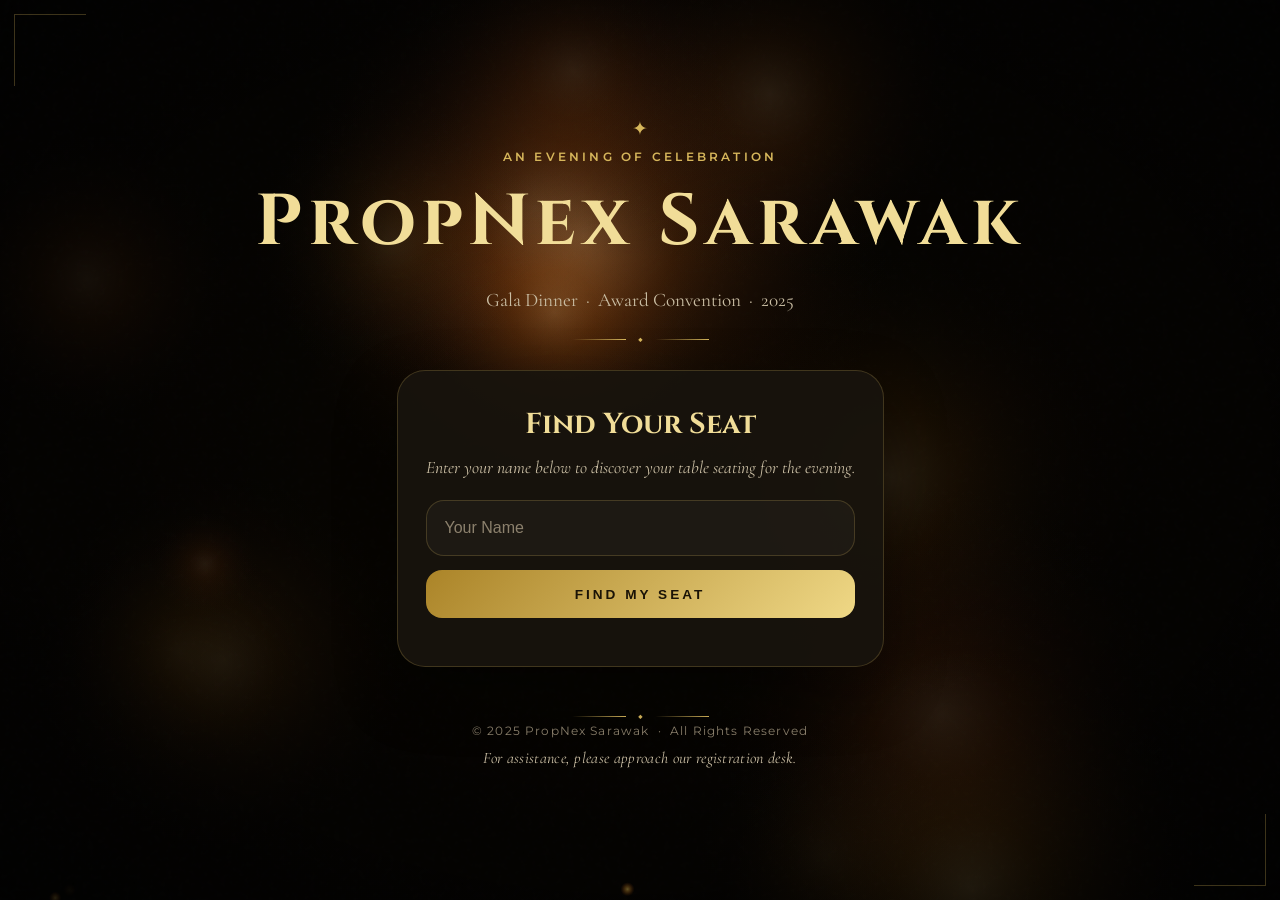
==== index.html @ 99d92436 "Initial seat finder site" ====
<!DOCTYPE html>
<html lang="en">
<head>
    <meta charset="UTF-8">
    <meta name="viewport" content="width=device-width, initial-scale=1.0">
    <title>Propnex Sarawak Gala Dinner</title>
    <link rel="preconnect" href="https://fonts.googleapis.com">
    <link rel="preconnect" href="https://fonts.gstatic.com" crossorigin>
    <link href="https://fonts.googleapis.com/css2?family=Cormorant+Garamond:wght@400;500;600;700&family=Cinzel:wght@500;600&family=Montserrat:wght@400;500;600&display=swap" rel="stylesheet">
    <link rel="stylesheet" href="style.css">
</head>
<body data-attendance-endpoint="https://script.google.com/macros/s/AKfycbxLCxBCH-fvgxuQLzbBGWGqEdaURG-yqfFvPSVuDOhmMhTHxP7vJ7SPEL3k4t6vL6h5/exec">
    <div class="bg-layer" aria-hidden="true">
        <canvas id="candleCanvas"></canvas>
        <div class="vignette"></div>
    </div>
    <div class="deco-line top-left"></div>
    <div class="deco-line bottom-right"></div>

    <div class="app-shell">
        <section id="searchView" class="view view-search active">
            <div class="page-shell">
                <header class="hero">
                    <div class="hero-mark">&#10022;</div>
                    <p class="eyebrow">An Evening of Celebration</p>
                    <h1>PropNex Sarawak</h1>
                    <p class="hero-copy">Gala Dinner &nbsp;&middot;&nbsp; Award Convention &nbsp;&middot;&nbsp; 2025</p>
                    <div class="hero-divider"><span></span><span class="hero-dot">&#9670;</span><span></span></div>
                </header>

                <main class="search-layout">
                    <section class="control-panel">
                        <div class="panel-card panel-card-search">
                            <h2>Find Your Seat</h2>
                            <p class="panel-copy">Enter your name below to discover your table seating for the evening.</p>

                            <form id="searchForm" class="search-form" novalidate>
                                <label class="sr-only" for="searchInput">Your Name</label>
                                <div class="search-stack">
                                    <input
                                        id="searchInput"
                                        type="search"
                                        placeholder="Your Name"
                                        autocomplete="off"
                                        spellcheck="false"
                                    >
                                    <div id="suggestions" class="suggestions" role="listbox" aria-label="Suggested attendees"></div>
                                </div>
                                <div class="button-row">
                                    <button type="submit" class="primary-btn">Find My Seat</button>
                                </div>
                            </form>

                            <p id="statusText" class="status-text"></p>
                            <p id="errorText" class="error-text" role="alert"></p>
                        </div>
                    </section>
                </main>

                <footer class="page-footer">
                    <div class="hero-divider"><span></span><span class="hero-dot">&#9670;</span><span></span></div>
                    <p>&copy; 2025 PropNex Sarawak &nbsp;&middot;&nbsp; All Rights Reserved</p>
                    <p class="page-footer-note">For assistance, please approach our registration desk.</p>
                </footer>

            </div>
        </section>

        <section id="mapView" class="view view-map" hidden>
            <div class="page-shell">
                <header class="hero hero-map">
                    <p class="eyebrow">Seat Map</p>
                    <h1>Walk To Your Table</h1>
                    <p class="hero-copy">Follow the red carpet path from the entrance to your assigned seat area.</p>
                </header>

                <main class="main-layout">
                    <section class="control-panel">
                        <div class="panel-card">
                            <h2>Guest Details</h2>
                            <p class="panel-copy">Your selected name is shown below. Use reset to return to the search screen.</p>

                            <div id="selectedCard" class="selected-card" hidden>
                                <p class="selected-label">Selected Guest</p>
                                <p id="selectedName" class="selected-name"></p>
                                <p id="selectedTable" class="selected-table"></p>
                            </div>

                            <div class="button-row button-row-single">
                                <button type="button" id="backButton" class="secondary-btn">Reset</button>
                            </div>

                            <p id="mapStatusText" class="status-text"></p>
                        </div>
                    </section>

                    <section class="hall-panel">
                        <div id="hallMap" class="hall-map">
                            <div class="stage">Stage</div>

                            <div class="vip-row">
                                <button class="table table-vip" data-table="VIP" type="button"><span class="table-label">VIP</span></button>
                            </div>

                            <div class="aisle"></div>

                            <div class="table-grid">
                                <div class="table-slot outer-left"><button class="table table-standard" data-table="4" type="button"><span class="table-label">Table 4</span></button></div>
                                <div class="table-slot inner-left"><button class="table table-standard" data-table="3" type="button"><span class="table-label">Table 3</span></button></div>
                                <div class="table-slot carpet-slot" aria-hidden="true"></div>
                                <div class="table-slot inner-right"><button class="table table-standard" data-table="2" type="button"><span class="table-label">Table 2</span></button></div>
                                <div class="table-slot outer-right"><button class="table table-standard" data-table="1" type="button"><span class="table-label">Table 1</span></button></div>

                                <div class="table-slot outer-left"><button class="table table-standard" data-table="8" type="button"><span class="table-label">Table 8</span></button></div>
                                <div class="table-slot inner-left"><button class="table table-standard" data-table="7" type="button"><span class="table-label">Table 7</span></button></div>
                                <div class="table-slot carpet-slot" aria-hidden="true"></div>
                                <div class="table-slot inner-right"><button class="table table-standard" data-table="6" type="button"><span class="table-label">Table 6</span></button></div>
                                <div class="table-slot outer-right"><button class="table table-standard" data-table="5" type="button"><span class="table-label">Table 5</span></button></div>

                                <div class="table-slot outer-left"><button class="table table-standard" data-table="12" type="button"><span class="table-label">Table 12</span></button></div>
                                <div class="table-slot inner-left"><button class="table table-standard" data-table="11" type="button"><span class="table-label">Table 11</span></button></div>
                                <div class="table-slot carpet-slot" aria-hidden="true"></div>
                                <div class="table-slot inner-right"><button class="table table-standard" data-table="10" type="button"><span class="table-label">Table 10</span></button></div>
                                <div class="table-slot outer-right"><button class="table table-standard" data-table="9" type="button"><span class="table-label">Table 9</span></button></div>

                                <div class="table-slot outer-left"><button class="table table-standard" data-table="16" type="button"><span class="table-label">Table 16</span></button></div>
                                <div class="table-slot inner-left"><button class="table table-standard" data-table="15" type="button"><span class="table-label">Table 15</span></button></div>
                                <div class="table-slot carpet-slot" aria-hidden="true"></div>
                                <div class="table-slot inner-right"><button class="table table-standard" data-table="14" type="button"><span class="table-label">Table 14</span></button></div>
                                <div class="table-slot outer-right"><button class="table table-standard" data-table="13" type="button"><span class="table-label">Table 13</span></button></div>
                            </div>

                            <div id="entranceMarker" class="entrance-marker">
                                <span class="entrance-pill">Entrance</span>
                            </div>

                            <div id="walker" class="walker" aria-hidden="true">
                                <span class="walker-icon">&bull;</span>
                            </div>

                            <div id="tableToast" class="table-toast" hidden></div>
                        </div>
                    </section>
                </main>

            </div>
        </section>

        <section id="programView" class="view view-program" hidden>
            <div class="page-shell">
                <header class="hero hero-map">
                    <p class="eyebrow">Evening Schedule</p>
                    <h1>Program Flow</h1>
                    <p class="hero-copy">Thank you for confirming your attendance. Here is the evening flow for the event.</p>
                </header>

                <main>
                    <section id="programSection" class="program-section">
                        <div class="program-card">
                            <div class="program-list">
                                <article class="program-item">
                                    <p class="program-time">6PM</p>
                                    <p class="program-title">Welcome to the Big Night</p>
                                </article>
                                <article class="program-item">
                                    <p class="program-time">7PM</p>
                                    <p class="program-title">Leader's March In</p>
                                </article>
                                <article class="program-item">
                                    <p class="program-time">7:10PM</p>
                                    <p class="program-title">Agency Leader Speech</p>
                                </article>
                                <article class="program-item">
                                    <p class="program-time">7:15PM</p>
                                    <p class="program-title">Appreciation Award For Business Associate</p>
                                </article>
                                <article class="program-item">
                                    <p class="program-time">7:25PM</p>
                                    <p class="program-title">Dinner Service Begins</p>
                                </article>
                                <article class="program-item">
                                    <p class="program-time">7:30PM</p>
                                    <p class="program-title">Chinese Lyrical Dance by Catherine Siaw (一梦惊鸿)</p>
                                </article>
                                <article class="program-item">
                                    <p class="program-time">7:45PM</p>
                                    <p class="program-title">Singing Performance by Jackie Lai &amp; Lily Lai</p>
                                </article>
                                <article class="program-item">
                                    <p class="program-time">8PM</p>
                                    <p class="program-title">Appreciation to Team Leaders</p>
                                </article>
                                <article class="program-item">
                                    <p class="program-time">8:20PM</p>
                                    <p class="program-title">Singing Performance by Georgena</p>
                                </article>
                                <article class="program-item">
                                    <p class="program-time">8:25PM</p>
                                    <p class="program-title">Art Performance (他的儿子)</p>
                                </article>
                                <article class="program-item">
                                    <p class="program-time">8:30PM</p>
                                    <p class="program-title">Award Ceremony</p>
                                </article>
                                <article class="program-item">
                                    <p class="program-time">8:40PM</p>
                                    <p class="program-title">Chinese Lyrical Dance by Catherine Siaw (时候)</p>
                                </article>
                                <article class="program-item">
                                    <p class="program-time">8:45PM</p>
                                    <p class="program-title">Sichuan Face Changing Performance</p>
                                </article>
                                <article class="program-item">
                                    <p class="program-time">9PM</p>
                                    <p class="program-title">Award Ceremony</p>
                                </article>
                                <article class="program-item">
                                    <p class="program-time">9:25PM</p>
                                    <p class="program-title">Lucky Draw</p>
                                </article>
                                <article class="program-item">
                                    <p class="program-time">10PM</p>
                                    <p class="program-title">See You Next Year!</p>
                                </article>
                            </div>
                        </div>
                    </section>

                    <div class="program-actions">
                        <button type="button" id="programBackButton" class="secondary-btn">Back To Search</button>
                    </div>
                </main>
            </div>
        </section>
    </div>

    <div id="attendanceModal" class="attendance-modal" hidden>
        <div class="attendance-dialog" role="dialog" aria-modal="true" aria-labelledby="attendanceTitle">
            <p class="eyebrow">Attendance Check</p>
            <h2 id="attendanceTitle">Please Verify You Are Seated</h2>
            <p id="attendanceMessage" class="panel-copy">Please confirm once you are seated at your assigned table.</p>
            <div class="button-row attendance-actions">
                <button type="button" id="confirmAttendanceButton" class="primary-btn">Yes, Proceed to Program Flow</button>
                <button type="button" id="dismissAttendanceButton" class="secondary-btn">Not Yet</button>
            </div>
        </div>
    </div>

    <script src="script.js"></script>
</body>
</html>
---- style.css ----
:root {
    --bg: #090806;
    --panel: rgba(24, 20, 14, 0.92);
    --panel-soft: rgba(255, 255, 255, 0.04);
    --line: rgba(214, 182, 91, 0.22);
    --line-strong: rgba(214, 182, 91, 0.42);
    --gold: #d6b65b;
    --gold-soft: #f1dd98;
    --text: #f7f1e2;
    --text-soft: #c9bda3;
    --text-muted: #8c816d;
    --danger: #de9172;
    --shadow: 0 24px 60px rgba(0, 0, 0, 0.35);
    --table-size: clamp(88px, 10vw, 118px);
    --walker-size: 18px;
    --toast-x: 0px;
    --toast-y: 0px;
    --toast-shift-x: 0px;
}

*,
*::before,
*::after {
    box-sizing: border-box;
}

html,
body {
    margin: 0;
    min-height: 100%;
}

body {
    background:
        radial-gradient(circle at top center, rgba(214, 182, 91, 0.12), transparent 30%),
        radial-gradient(circle at bottom left, rgba(214, 182, 91, 0.08), transparent 28%),
        var(--bg);
    color: var(--text);
    font-family: "Montserrat", sans-serif;
    overflow-x: hidden;
    position: relative;
}

.bg-layer {
    position: fixed;
    inset: 0;
    z-index: 0;
    pointer-events: none;
}

.bg-layer::after {
    content: "";
    position: absolute;
    inset: 0;
    opacity: 0.3;
    background-image: url("data:image/svg+xml,%3Csvg viewBox='0 0 200 200' xmlns='http://www.w3.org/2000/svg'%3E%3Cfilter id='n'%3E%3CfeTurbulence type='fractalNoise' baseFrequency='0.75' numOctaves='4' stitchTiles='stitch'/%3E%3C/filter%3E%3Crect width='100%25' height='100%25' filter='url(%23n)' opacity='0.04'/%3E%3C/svg%3E");
}

.vignette {
    position: absolute;
    inset: 0;
    background: radial-gradient(ellipse at center, transparent 30%, rgba(0, 0, 0, 0.88) 100%);
}

#candleCanvas {
    position: absolute;
    inset: 0;
    width: 100%;
    height: 100%;
}

.deco-line {
    position: fixed;
    z-index: 1;
    width: 72px;
    height: 72px;
    opacity: 0.28;
    pointer-events: none;
}

.deco-line.top-left {
    top: 14px;
    left: 14px;
    border-top: 1px solid var(--gold);
    border-left: 1px solid var(--gold);
}

.deco-line.bottom-right {
    right: 14px;
    bottom: 14px;
    border-right: 1px solid var(--gold);
    border-bottom: 1px solid var(--gold);
}

.page-shell {
    max-width: 1320px;
    margin: 0 auto;
    padding: 32px 18px 42px;
    position: relative;
    z-index: 2;
}

.view {
    min-height: 100vh;
    min-height: 100dvh;
}

.view-search {
    display: none;
}

.view-search.active {
    display: flex;
    align-items: center;
}

.view-map {
    display: none;
}

.view-map.active {
    display: block;
}

.view-program {
    display: none;
}

.view-program.active {
    display: block;
}

.hero {
    text-align: center;
    margin-bottom: 26px;
}

.hero-mark {
    margin-bottom: 10px;
    color: var(--gold);
    font-size: 1.2rem;
}

.hero-map {
    margin-bottom: 18px;
}

.eyebrow {
    margin: 0 0 10px;
    color: var(--gold);
    font-size: 0.72rem;
    font-weight: 600;
    letter-spacing: 0.28em;
    text-transform: uppercase;
}

.hero h1 {
    margin: 0;
    font-family: "Cinzel", serif;
    font-size: clamp(2.2rem, 6vw, 4.5rem);
    letter-spacing: 0.08em;
    color: var(--gold-soft);
}

.hero-copy {
    max-width: 760px;
    margin: 14px auto 0;
    color: var(--text-soft);
    font-family: "Cormorant Garamond", serif;
    font-size: 1.2rem;
    line-height: 1.6;
}

.hero-divider {
    display: flex;
    align-items: center;
    justify-content: center;
    gap: 12px;
    margin-top: 18px;
}

.hero-divider span:not(.hero-dot) {
    width: 54px;
    height: 1px;
    background: linear-gradient(to right, transparent, var(--gold));
}

.hero-dot {
    color: var(--gold);
    font-size: 0.52rem;
}

.main-layout {
    display: grid;
    gap: 20px;
}

.search-layout {
    display: flex;
    justify-content: center;
}

.panel-card,
.hall-map,
.hall-placeholder {
    background: var(--panel);
    border: 1px solid var(--line);
    border-radius: 28px;
    box-shadow: var(--shadow);
}

.panel-card {
    padding: 24px 20px;
}

.panel-card-search {
    width: min(100%, 560px);
    margin: 0 auto;
    text-align: center;
    padding: 34px 28px;
}

.panel-card h2 {
    margin: 0 0 10px;
    font-family: "Cinzel", serif;
    font-size: 1.8rem;
    color: var(--gold-soft);
}

.panel-copy {
    margin: 0 0 18px;
    color: var(--text-soft);
    font-family: "Cormorant Garamond", serif;
    font-size: 1.1rem;
    font-style: italic;
    line-height: 1.6;
}

.search-form {
    display: grid;
    gap: 14px;
}

.search-stack {
    position: relative;
}

#searchInput {
    width: 100%;
    min-height: 56px;
    padding: 16px 18px;
    border: 1px solid var(--line);
    border-radius: 18px;
    outline: none;
    background: rgba(255, 255, 255, 0.03);
    color: var(--text);
    font-size: 1rem;
}

#searchInput:focus {
    border-color: var(--line-strong);
    box-shadow: 0 0 0 4px rgba(214, 182, 91, 0.09);
}

#searchInput::placeholder {
    color: var(--text-muted);
}

.suggestions {
    position: absolute;
    top: calc(100% + 8px);
    left: 0;
    right: 0;
    display: none;
    max-height: 260px;
    overflow-y: auto;
    padding: 8px;
    border: 1px solid var(--line);
    border-radius: 18px;
    background: rgba(13, 11, 8, 0.98);
    z-index: 15;
}

.suggestions.visible {
    display: grid;
    gap: 6px;
}

.suggestion-btn {
    width: 100%;
    padding: 12px 14px;
    border: 1px solid transparent;
    border-radius: 14px;
    background: rgba(255, 255, 255, 0.02);
    color: var(--text);
    text-align: left;
    cursor: pointer;
    transition: background 0.2s ease, border-color 0.2s ease, transform 0.2s ease;
}

.suggestion-btn:hover {
    background: rgba(214, 182, 91, 0.1);
    border-color: rgba(214, 182, 91, 0.22);
    transform: translateY(-1px);
}

.suggestion-name {
    display: block;
    font-weight: 600;
}

.suggestion-table {
    display: block;
    margin-top: 4px;
    color: var(--text-soft);
    font-size: 0.85rem;
}

.button-row {
    display: grid;
    grid-template-columns: 1fr;
    gap: 10px;
}

.button-row-single {
    grid-template-columns: 1fr;
    margin-top: 18px;
}

.button-row-single .secondary-btn,
.button-row-single .primary-btn {
    width: 100%;
}

.primary-btn,
.secondary-btn,
.table {
    border: none;
    cursor: pointer;
}

.primary-btn,
.secondary-btn {
    min-height: 48px;
    border-radius: 16px;
    font-size: 0.85rem;
    font-weight: 700;
    letter-spacing: 0.16em;
    text-transform: uppercase;
    transition: transform 0.2s ease, box-shadow 0.2s ease;
}

.primary-btn {
    background: linear-gradient(135deg, #ab8428, #efd886);
    color: #1a1306;
}

.secondary-btn {
    background: rgba(255, 255, 255, 0.03);
    color: var(--text);
    border: 1px solid var(--line);
}

.panel-card-search .primary-btn {
    letter-spacing: 0.22em;
}

.primary-btn:hover,
.secondary-btn:hover {
    transform: translateY(-1px);
}

.status-text,
.error-text {
    margin: 14px 0 0;
    min-height: 0;
    font-size: 0.92rem;
}

.status-text {
    color: var(--text-soft);
}

.status-text:empty {
    display: none;
}

.error-text {
    color: var(--danger);
}

.selected-card {
    margin-top: 18px;
    padding: 16px 18px;
    border: 1px solid var(--line);
    border-radius: 20px;
    background: var(--panel-soft);
}

.selected-label {
    margin: 0 0 8px;
    color: var(--text-muted);
    font-size: 0.72rem;
    font-weight: 700;
    letter-spacing: 0.18em;
    text-transform: uppercase;
}

.selected-name {
    margin: 0;
    font-size: 1.18rem;
    font-weight: 700;
}

.selected-table {
    margin: 8px 0 0;
    color: var(--gold-soft);
    font-family: "Cinzel", serif;
    font-size: 1.1rem;
}

.hall-map {
    position: relative;
    overflow: hidden;
    min-height: 860px;
    padding: 24px 16px 30px;
}

.stage {
    width: min(620px, calc(100% - 40px));
    margin: 0 auto 30px;
    padding: 18px 20px;
    border-radius: 10px;
    background: linear-gradient(180deg, rgba(175, 145, 62, 0.18), rgba(214, 182, 91, 0.1));
    border: 1px solid rgba(214, 182, 91, 0.3);
    color: var(--gold-soft);
    text-align: center;
    font-family: "Cinzel", serif;
    font-size: 1.2rem;
    letter-spacing: 0.14em;
    text-transform: uppercase;
}

.vip-row {
    position: relative;
    z-index: 2;
    display: flex;
    justify-content: center;
    margin-bottom: 8px;
}

.aisle {
    position: absolute;
    top: 160px;
    bottom: 82px;
    left: 50%;
    width: clamp(36px, 4.6vw, 56px);
    transform: translateX(-50%);
    border-radius: 0;
    background: linear-gradient(180deg, #86141a, #d8272e 45%, #a4161e);
    box-shadow: inset 0 0 0 1px rgba(255, 240, 240, 0.12), 0 0 30px rgba(216, 39, 46, 0.12);
}

.table-grid {
    position: relative;
    z-index: 2;
    display: grid;
    grid-template-columns: minmax(70px, 1fr) minmax(70px, 1fr) clamp(36px, 4.6vw, 56px) minmax(70px, 1fr) minmax(70px, 1fr);
    row-gap: 26px;
    column-gap: clamp(8px, 1.3vw, 16px);
    align-items: center;
    width: 100%;
    margin: 0 auto;
    padding: 10px 2px 110px;
}

.table-slot {
    display: flex;
}

.table-slot.outer-left {
    justify-content: flex-start;
}

.table-slot.inner-left {
    justify-content: center;
}

.table-slot.inner-right {
    justify-content: center;
}

.table-slot.outer-right {
    justify-content: flex-end;
}

.carpet-slot {
    pointer-events: none;
}

.table {
    position: relative;
    width: var(--table-size);
    aspect-ratio: 1;
    border-radius: 50%;
    border: 1px solid var(--line);
    background:
        radial-gradient(circle at 35% 30%, rgba(255, 255, 255, 0.22), transparent 28%),
        linear-gradient(180deg, rgba(255, 255, 255, 0.06), rgba(255, 255, 255, 0.02)),
        rgba(41, 33, 22, 0.95);
    box-shadow: inset 0 1px 0 rgba(255, 255, 255, 0.05), 0 10px 24px rgba(0, 0, 0, 0.25);
    transition: transform 0.25s ease, border-color 0.25s ease, box-shadow 0.25s ease;
}

.table:hover {
    transform: translateY(-2px);
    border-color: var(--line-strong);
}

.table-label {
    position: absolute;
    inset: 50% auto auto 50%;
    transform: translate(-50%, -50%);
    width: 80%;
    color: var(--text);
    font-size: 0.82rem;
    font-weight: 700;
    line-height: 1.35;
    text-align: center;
}

.table-vip {
    background:
        radial-gradient(circle at 35% 30%, rgba(255, 255, 255, 0.3), transparent 28%),
        linear-gradient(180deg, rgba(241, 221, 152, 0.2), rgba(214, 182, 91, 0.08)),
        rgba(61, 46, 25, 0.98);
    border-color: rgba(241, 221, 152, 0.46);
}

.table.active {
    border-color: rgba(241, 221, 152, 0.85);
    box-shadow: 0 0 0 4px rgba(214, 182, 91, 0.14), 0 18px 34px rgba(0, 0, 0, 0.26);
}

.entrance-marker {
    position: absolute;
    left: 50%;
    bottom: 16px;
    transform: translateX(-50%);
    z-index: 3;
}

.entrance-pill {
    display: inline-flex;
    align-items: center;
    justify-content: center;
    min-width: 120px;
    min-height: 42px;
    padding: 0 20px;
    border-radius: 999px;
    border: 1px solid var(--line);
    background: rgba(255, 255, 255, 0.04);
    color: var(--text-soft);
    font-size: 0.8rem;
    font-weight: 700;
    letter-spacing: 0.14em;
    text-transform: uppercase;
}

.walker {
    position: absolute;
    left: 50%;
    bottom: 48px;
    width: var(--walker-size);
    height: var(--walker-size);
    transform: translate(-50%, 0);
    z-index: 6;
    transition: opacity 0.2s ease;
}

.walker-icon {
    display: grid;
    place-items: center;
    width: 100%;
    height: 100%;
    border-radius: 50%;
    background: radial-gradient(circle at 30% 30%, #fff7d4, #d6b65b 58%, #9a741f);
    color: transparent;
    box-shadow: 0 0 0 6px rgba(214, 182, 91, 0.1), 0 6px 18px rgba(0, 0, 0, 0.28);
}

.table-toast {
    position: absolute;
    left: var(--toast-x);
    top: var(--toast-y);
    transform: translate(calc(-50% + var(--toast-shift-x)), -100%);
    z-index: 8;
    width: min(260px, calc(100% - 24px));
    max-width: 260px;
    padding: 14px 16px;
    border: 1px solid rgba(241, 221, 152, 0.55);
    border-radius: 18px;
    background: rgba(18, 15, 10, 0.98);
    color: var(--text);
    font-size: 0.98rem;
    line-height: 1.45;
    font-weight: 600;
    text-align: center;
    box-shadow: 0 18px 34px rgba(0, 0, 0, 0.34), 0 0 0 1px rgba(214, 182, 91, 0.08);
}

.table-toast::after {
    content: "";
    position: absolute;
    left: 50%;
    bottom: -8px;
    width: 14px;
    height: 14px;
    transform: translateX(calc(-50% - var(--toast-shift-x))) rotate(45deg);
    border-right: 1px solid rgba(241, 221, 152, 0.55);
    border-bottom: 1px solid rgba(241, 221, 152, 0.55);
    background: rgba(18, 15, 10, 0.98);
}

.page-footer {
    margin-top: 44px;
    text-align: center;
}

.page-footer p {
    margin: 0;
    color: var(--text-muted);
    font-size: 0.72rem;
    letter-spacing: 0.1em;
    line-height: 1.9;
}

.page-footer-note {
    color: var(--text-soft) !important;
    font-family: "Cormorant Garamond", serif;
    font-size: 1rem !important;
    font-style: italic;
    letter-spacing: 0.02em !important;
}

.admin-panel {
    max-width: 560px;
    margin: 18px auto 0;
}

.admin-details {
    border: 1px solid rgba(214, 182, 91, 0.14);
    border-radius: 18px;
    background: rgba(255, 255, 255, 0.02);
    overflow: hidden;
}

.admin-details summary {
    padding: 14px 16px;
    cursor: pointer;
    color: var(--text-soft);
    font-size: 0.82rem;
    font-weight: 700;
    letter-spacing: 0.12em;
    text-transform: uppercase;
    list-style: none;
}

.admin-details summary::-webkit-details-marker {
    display: none;
}

.admin-body {
    padding: 0 16px 16px;
}

.admin-copy {
    margin: 0 0 12px;
    color: var(--text-muted);
    font-size: 0.9rem;
    line-height: 1.6;
}

.admin-row {
    display: grid;
    grid-template-columns: minmax(0, 1fr) auto;
    gap: 10px;
    margin-top: 10px;
}

.admin-row-single {
    grid-template-columns: 1fr;
}

.admin-input {
    width: 100%;
    min-height: 46px;
    padding: 12px 14px;
    border: 1px solid var(--line);
    border-radius: 14px;
    outline: none;
    background: rgba(255, 255, 255, 0.03);
    color: var(--text);
    font-size: 0.95rem;
}

.admin-input:focus {
    border-color: var(--line-strong);
    box-shadow: 0 0 0 4px rgba(214, 182, 91, 0.08);
}

.admin-input::placeholder {
    color: var(--text-muted);
}

.admin-status {
    margin: 12px 0 0;
    min-height: 18px;
    color: var(--text-soft);
    font-size: 0.88rem;
    line-height: 1.5;
}

.program-section {
    margin-top: 12px;
}

.program-card {
    padding: 4px 0 0;
}

.program-actions {
    display: flex;
    justify-content: center;
    margin-top: 18px;
}

.program-actions .secondary-btn {
    min-height: 38px;
    padding: 8px 14px;
    border-radius: 999px;
    font-size: 0.72rem;
    letter-spacing: 0.12em;
    background: rgba(255, 255, 255, 0.02);
    border-color: rgba(214, 182, 91, 0.2);
}

.program-head {
    position: relative;
    z-index: 1;
    margin-bottom: 22px;
    text-align: center;
}

.program-head h2 {
    margin: 0 0 8px;
    font-family: "Cinzel", serif;
    font-size: clamp(1.8rem, 4vw, 3rem);
    color: var(--gold-soft);
    letter-spacing: 0.12em;
    text-transform: uppercase;
}

.program-list {
    display: grid;
    gap: 10px;
    max-width: 760px;
    margin: 0 auto;
}

.program-item {
    display: grid;
    gap: 4px;
    justify-items: center;
    padding: 10px 14px;
    border: 1px solid rgba(214, 182, 91, 0.16);
    border-radius: 16px;
    background: rgba(0, 0, 0, 0.26);
    text-align: center;
}

.program-time {
    margin: 0;
    color: var(--gold-soft);
    font-family: "Cinzel", serif;
    font-size: 0.88rem;
    letter-spacing: 0.1em;
    text-transform: uppercase;
}

.program-title {
    margin: 0;
    color: var(--text);
    font-family: "Cormorant Garamond", serif;
    font-size: 1.16rem;
    letter-spacing: 0.04em;
    line-height: 1.18;
}

.attendance-modal {
    position: fixed;
    inset: 0;
    z-index: 40;
    display: grid;
    place-items: center;
    padding: 18px;
    background: rgba(0, 0, 0, 0.6);
    backdrop-filter: blur(6px);
    -webkit-backdrop-filter: blur(6px);
}

.attendance-modal[hidden] {
    display: none;
}

.attendance-dialog {
    width: min(100%, 520px);
    padding: 26px 24px;
    border: 1px solid rgba(241, 221, 152, 0.28);
    border-radius: 26px;
    background:
        linear-gradient(180deg, rgba(255, 255, 255, 0.04), rgba(255, 255, 255, 0.02)),
        rgba(16, 12, 8, 0.98);
    box-shadow: 0 28px 60px rgba(0, 0, 0, 0.38);
    text-align: center;
}

.attendance-dialog h2 {
    margin: 0 0 10px;
    font-family: "Cinzel", serif;
    font-size: clamp(1.5rem, 4vw, 2.2rem);
    color: var(--gold-soft);
}

.attendance-actions {
    margin-top: 18px;
}

.attendance-actions .primary-btn,
.attendance-actions .secondary-btn {
    width: 100%;
}

.sr-only {
    position: absolute;
    width: 1px;
    height: 1px;
    padding: 0;
    margin: -1px;
    overflow: hidden;
    clip: rect(0, 0, 0, 0);
    white-space: nowrap;
    border: 0;
}

@media (min-width: 1024px) {
    .main-layout {
        grid-template-columns: 360px minmax(0, 1fr);
        align-items: start;
    }

    .control-panel {
        position: sticky;
        top: 18px;
    }
}

@media (max-width: 820px) {
    .hall-map {
        min-height: 920px;
    }

    .table-grid {
        row-gap: 20px;
        column-gap: 8px;
        padding-bottom: 126px;
    }

    .aisle {
        width: 42px;
    }
}

@media (max-width: 640px) {
    .page-shell {
        padding-inline: 12px;
    }

    .panel-card,
    .hall-map {
        border-radius: 22px;
    }

    .button-row {
        grid-template-columns: 1fr;
    }

    .hall-map {
        min-height: 980px;
        padding-inline: 10px;
    }

    .table-grid {
        grid-template-columns: 1fr 1fr 30px 1fr 1fr;
        row-gap: 16px;
        column-gap: 4px;
        padding-top: 8px;
        padding-bottom: 118px;
    }

    .table-slot.outer-left,
    .table-slot.inner-left,
    .table-slot.inner-right,
    .table-slot.outer-right {
        justify-content: center;
    }

    .aisle {
        width: 30px;
    }

    .table-toast {
        width: min(220px, calc(100% - 20px));
        max-width: 220px;
        padding: 12px 14px;
        font-size: 0.9rem;
    }

    .admin-row {
        grid-template-columns: 1fr;
    }

    .program-title {
        font-size: 1.02rem;
    }

    .program-time {
        font-size: 0.8rem;
    }
}
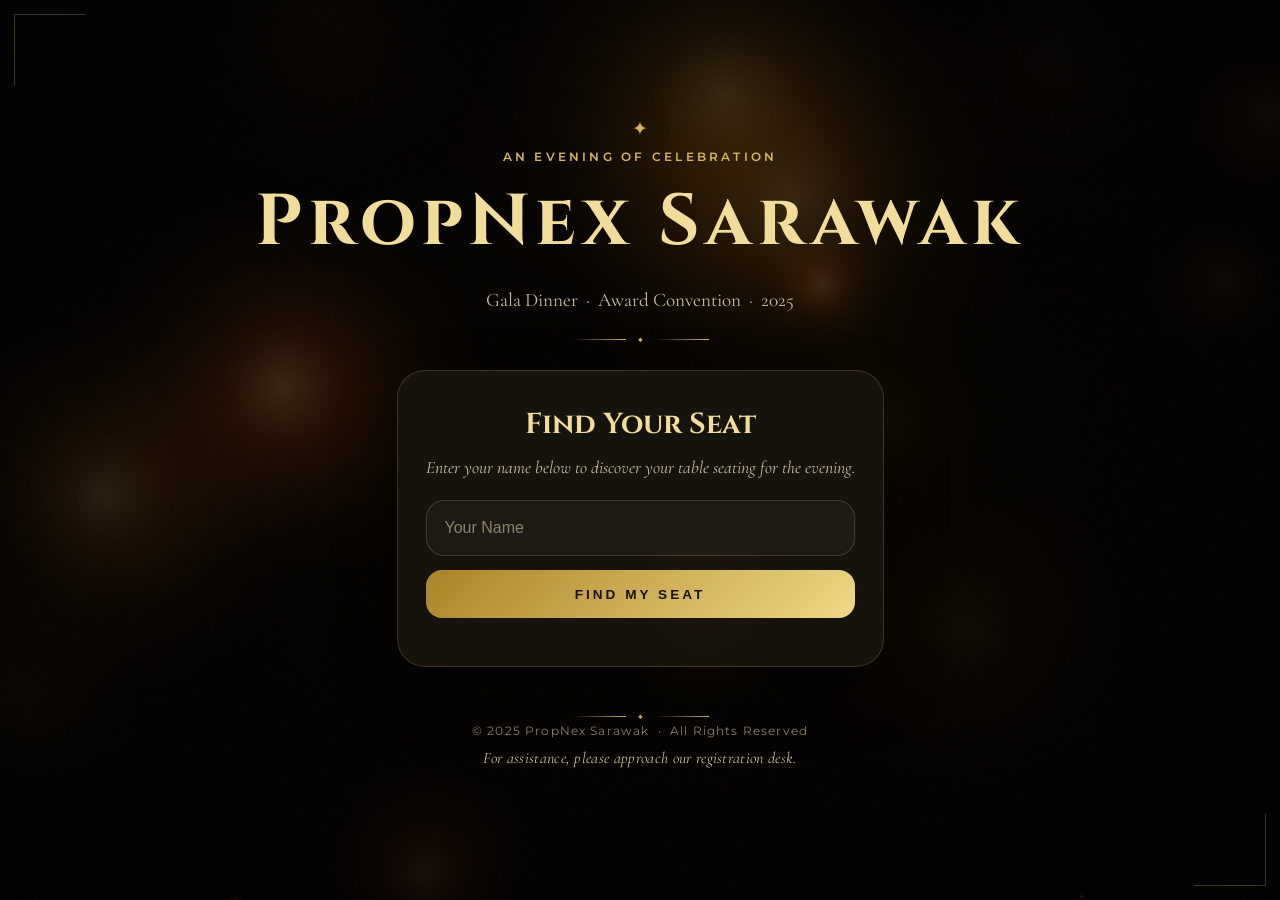
==== commit e0b3a1a7: "Refine mobile map flow" ====
--- a/index.html
+++ b/index.html
@@ -76,21 +76,33 @@
 
                 <main class="main-layout">
                     <section class="control-panel">
-                        <div class="panel-card">
-                            <h2>Guest Details</h2>
-                            <p class="panel-copy">Your selected name is shown below. Use reset to return to the search screen.</p>
-
-                            <div id="selectedCard" class="selected-card" hidden>
-                                <p class="selected-label">Selected Guest</p>
-                                <p id="selectedName" class="selected-name"></p>
-                                <p id="selectedTable" class="selected-table"></p>
-                            </div>
-
-                            <div class="button-row button-row-single">
-                                <button type="button" id="backButton" class="secondary-btn">Reset</button>
-                            </div>
-
-                            <p id="mapStatusText" class="status-text"></p>
+                        <div id="guestPanel" class="panel-card panel-card-guest">
+                            <button
+                                type="button"
+                                id="guestPanelToggle"
+                                class="panel-toggle"
+                                aria-expanded="true"
+                                aria-controls="guestPanelBody"
+                            >
+                                <span>Guest Details</span>
+                                <span class="panel-toggle-icon" aria-hidden="true"></span>
+                            </button>
+
+                            <div id="guestPanelBody" class="panel-card-body">
+                                <p class="panel-copy">Your selected name is shown below. Use reset to return to the search screen.</p>
+
+                                <div id="selectedCard" class="selected-card" hidden>
+                                    <p class="selected-label">Selected Guest</p>
+                                    <p id="selectedName" class="selected-name"></p>
+                                    <p id="selectedTable" class="selected-table"></p>
+                                </div>
+
+                                <div class="button-row button-row-single">
+                                    <button type="button" id="backButton" class="secondary-btn">Reset</button>
+                                </div>
+
+                                <p id="mapStatusText" class="status-text"></p>
+                            </div>
                         </div>
                     </section>
 
@@ -139,6 +151,10 @@
                             </div>
 
                             <div id="tableToast" class="table-toast" hidden></div>
+                        </div>
+
+                        <div class="map-actions">
+                            <button type="button" id="mapNextButton" class="secondary-btn minimal-btn" hidden>To Program Flow</button>
                         </div>
                     </section>
                 </main>
--- a/style.css
+++ b/style.css
@@ -227,6 +227,52 @@
     color: var(--gold-soft);
 }
 
+.panel-card-guest {
+    padding: 20px 18px;
+}
+
+.panel-toggle {
+    display: flex;
+    align-items: center;
+    justify-content: space-between;
+    width: 100%;
+    padding: 0;
+    border: none;
+    background: transparent;
+    color: var(--gold-soft);
+    font-family: "Cinzel", serif;
+    font-size: 1.6rem;
+    text-align: left;
+}
+
+.panel-toggle-icon {
+    display: none;
+    width: 16px;
+    height: 16px;
+    position: relative;
+    flex: 0 0 auto;
+}
+
+.panel-toggle-icon::before,
+.panel-toggle-icon::after {
+    content: "";
+    position: absolute;
+    inset: 50% auto auto 50%;
+    width: 14px;
+    height: 1.5px;
+    background: var(--gold-soft);
+    transform: translate(-50%, -50%);
+    transition: transform 0.2s ease, opacity 0.2s ease;
+}
+
+.panel-toggle-icon::after {
+    transform: translate(-50%, -50%) rotate(90deg);
+}
+
+.panel-card-body {
+    margin-top: 10px;
+}
+
 .panel-copy {
     margin: 0 0 18px;
     color: var(--text-soft);
@@ -609,6 +655,10 @@
     box-shadow: 0 18px 34px rgba(0, 0, 0, 0.34), 0 0 0 1px rgba(214, 182, 91, 0.08);
 }
 
+.table-toast[data-placement="below"] {
+    transform: translate(calc(-50% + var(--toast-shift-x)), 0);
+}
+
 .table-toast::after {
     content: "";
     position: absolute;
@@ -622,6 +672,14 @@
     background: rgba(18, 15, 10, 0.98);
 }
 
+.table-toast[data-placement="below"]::after {
+    top: -8px;
+    bottom: auto;
+    transform: translateX(calc(-50% - var(--toast-shift-x))) rotate(225deg);
+    border-right: 1px solid rgba(241, 221, 152, 0.55);
+    border-bottom: 1px solid rgba(241, 221, 152, 0.55);
+}
+
 .page-footer {
     margin-top: 44px;
     text-align: center;
@@ -745,6 +803,22 @@
     border-color: rgba(214, 182, 91, 0.2);
 }
 
+.map-actions {
+    display: flex;
+    justify-content: center;
+    margin-top: 14px;
+}
+
+.minimal-btn {
+    min-height: 36px;
+    padding: 8px 14px;
+    border-radius: 999px;
+    font-size: 0.72rem;
+    letter-spacing: 0.12em;
+    background: rgba(255, 255, 255, 0.02);
+    border-color: rgba(214, 182, 91, 0.22);
+}
+
 .program-head {
     position: relative;
     z-index: 1;
@@ -866,6 +940,14 @@
 }
 
 @media (max-width: 820px) {
+    .main-layout {
+        gap: 14px;
+    }
+
+    .hall-panel {
+        order: -1;
+    }
+
     .hall-map {
         min-height: 920px;
     }
@@ -883,7 +965,84 @@
 
 @media (max-width: 640px) {
     .page-shell {
-        padding-inline: 12px;
+        padding: 24px 10px 28px;
+    }
+
+    .hero {
+        margin-bottom: 18px;
+    }
+
+    .hero-mark {
+        margin-bottom: 8px;
+        font-size: 1rem;
+    }
+
+    .eyebrow {
+        margin-bottom: 8px;
+        font-size: 0.62rem;
+        letter-spacing: 0.22em;
+    }
+
+    .hero h1 {
+        font-size: clamp(1.9rem, 10vw, 3rem);
+        line-height: 0.96;
+    }
+
+    .hero-copy {
+        max-width: 320px;
+        margin-top: 10px;
+        font-size: 1rem;
+        line-height: 1.45;
+    }
+
+    .hero-divider {
+        margin-top: 14px;
+    }
+
+    .panel-card-search {
+        width: min(100%, 420px);
+        padding: 26px 18px 20px;
+    }
+
+    .panel-card h2 {
+        font-size: 1.3rem;
+    }
+
+    .panel-copy {
+        margin-bottom: 14px;
+        font-size: 0.98rem;
+        line-height: 1.45;
+    }
+
+    .panel-card-guest {
+        padding: 14px 14px 12px;
+    }
+
+    .panel-toggle {
+        font-size: 1.05rem;
+        letter-spacing: 0.06em;
+    }
+
+    .panel-toggle-icon {
+        display: block;
+    }
+
+    .panel-card-guest.collapsed .panel-card-body {
+        display: none;
+    }
+
+    .panel-card-guest.collapsed .panel-toggle-icon::after {
+        opacity: 1;
+    }
+
+    .panel-card-guest:not(.collapsed) .panel-toggle-icon::after {
+        opacity: 0;
+    }
+
+    #searchInput {
+        min-height: 52px;
+        padding: 14px 16px;
+        border-radius: 16px;
     }
 
     .panel-card,
@@ -896,16 +1055,17 @@
     }
 
     .hall-map {
-        min-height: 980px;
-        padding-inline: 10px;
+        --table-size: clamp(58px, 18.2vw, 74px);
+        min-height: 820px;
+        padding: 16px 8px 24px;
     }
 
     .table-grid {
         grid-template-columns: 1fr 1fr 30px 1fr 1fr;
-        row-gap: 16px;
-        column-gap: 4px;
-        padding-top: 8px;
-        padding-bottom: 118px;
+        row-gap: 12px;
+        column-gap: 3px;
+        padding-top: 4px;
+        padding-bottom: 100px;
     }
 
     .table-slot.outer-left,
@@ -916,25 +1076,212 @@
     }
 
     .aisle {
+        top: 136px;
+        bottom: 70px;
         width: 30px;
     }
 
+    .stage {
+        width: calc(100% - 10px);
+        margin-bottom: 22px;
+        padding: 14px 14px;
+        font-size: 1rem;
+        letter-spacing: 0.1em;
+    }
+
+    .vip-row {
+        margin-bottom: 2px;
+    }
+
+    .entrance-pill {
+        min-width: 104px;
+        min-height: 38px;
+        padding: 0 16px;
+        font-size: 0.72rem;
+    }
+
+    .table-label {
+        font-size: 0.72rem;
+        line-height: 1.2;
+    }
+
     .table-toast {
-        width: min(220px, calc(100% - 20px));
-        max-width: 220px;
-        padding: 12px 14px;
-        font-size: 0.9rem;
+        width: min(188px, calc(100% - 24px));
+        max-width: 188px;
+        padding: 10px 12px;
+        border-radius: 16px;
+        font-size: 0.8rem;
+        line-height: 1.32;
+    }
+
+    .selected-card {
+        margin-top: 10px;
+        padding: 12px 12px 10px;
+        border-radius: 18px;
+    }
+
+    .selected-name {
+        font-size: 1.02rem;
+    }
+
+    .selected-table {
+        font-size: 0.98rem;
+    }
+
+    .status-text,
+    .error-text {
+        margin-top: 10px;
+        font-size: 0.88rem;
+    }
+
+    .map-actions {
+        margin-top: 10px;
     }
 
     .admin-row {
         grid-template-columns: 1fr;
     }
 
+    .program-section {
+        margin-top: 6px;
+    }
+
+    .program-list {
+        gap: 8px;
+        max-width: 100%;
+    }
+
+    .program-item {
+        gap: 2px;
+        padding: 8px 12px;
+        border-radius: 14px;
+    }
+
     .program-title {
-        font-size: 1.02rem;
+        font-size: 0.96rem;
+        line-height: 1.16;
+        letter-spacing: 0.02em;
     }
 
     .program-time {
-        font-size: 0.8rem;
-    }
-}
+        font-size: 0.74rem;
+    }
+
+    .program-actions {
+        margin-top: 14px;
+    }
+
+    .page-footer {
+        margin-top: 28px;
+    }
+
+    .page-footer p {
+        font-size: 0.66rem;
+        line-height: 1.7;
+    }
+
+    .page-footer-note {
+        font-size: 0.9rem !important;
+    }
+
+    .attendance-dialog {
+        padding: 22px 18px;
+        border-radius: 22px;
+    }
+
+    .attendance-dialog h2 {
+        font-size: 1.8rem;
+    }
+}
+
+@media (max-width: 430px) {
+    .page-shell {
+        padding: 20px 8px 24px;
+    }
+
+    .hero h1 {
+        font-size: clamp(1.72rem, 10.2vw, 2.5rem);
+    }
+
+    .hero-copy {
+        max-width: 290px;
+        font-size: 0.92rem;
+    }
+
+    .hero-map .hero-copy {
+        max-width: 300px;
+    }
+
+    .panel-card-search {
+        padding: 22px 14px 18px;
+    }
+
+    .panel-card h2 {
+        font-size: 1.15rem;
+    }
+
+    .panel-toggle {
+        font-size: 0.95rem;
+    }
+
+    .hall-map {
+        --table-size: clamp(52px, 17vw, 66px);
+        min-height: 748px;
+        padding: 14px 6px 20px;
+    }
+
+    .stage {
+        margin-bottom: 18px;
+        padding: 12px;
+        font-size: 0.9rem;
+    }
+
+    .table-grid {
+        grid-template-columns: 1fr 1fr 24px 1fr 1fr;
+        row-gap: 10px;
+        column-gap: 2px;
+        padding-bottom: 92px;
+    }
+
+    .aisle {
+        top: 124px;
+        bottom: 62px;
+        width: 24px;
+    }
+
+    .table-label {
+        width: 88%;
+        font-size: 0.66rem;
+    }
+
+    .entrance-pill {
+        min-width: 96px;
+        min-height: 36px;
+        font-size: 0.68rem;
+    }
+
+    .table-toast {
+        width: min(166px, calc(100% - 18px));
+        max-width: 166px;
+        padding: 9px 10px;
+        font-size: 0.76rem;
+    }
+
+    .program-item {
+        padding: 8px 10px;
+    }
+
+    .program-title {
+        font-size: 0.9rem;
+    }
+
+    .program-time {
+        font-size: 0.7rem;
+    }
+
+    .minimal-btn {
+        min-height: 34px;
+        padding: 7px 12px;
+        font-size: 0.68rem;
+    }
+}
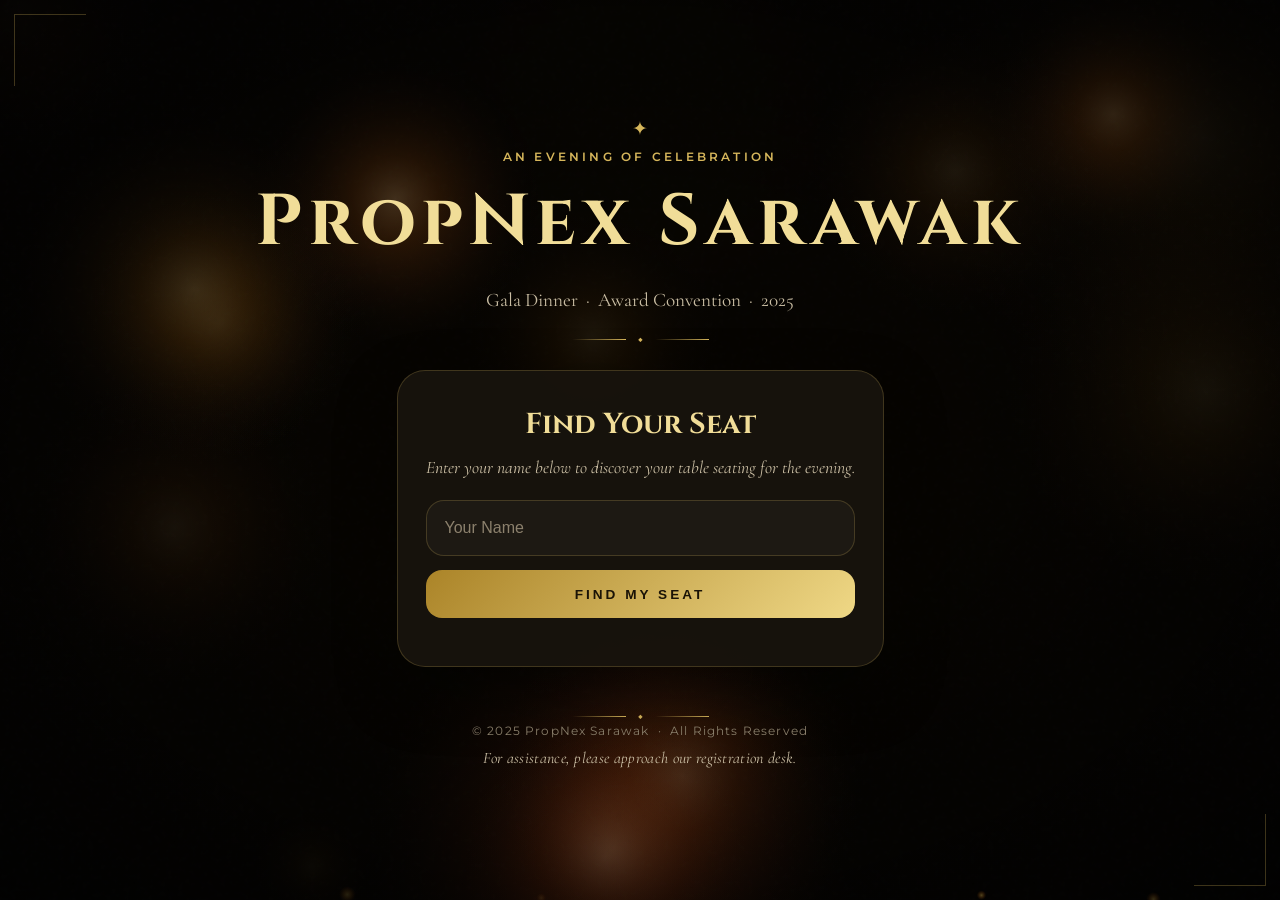
==== commit cabe5d70: "Simplify mobile hall actions" ====
--- a/index.html
+++ b/index.html
@@ -154,7 +154,10 @@
                         </div>
 
                         <div class="map-actions">
-                            <button type="button" id="mapNextButton" class="secondary-btn minimal-btn" hidden>To Program Flow</button>
+                            <button type="button" id="mobileBackButton" class="secondary-btn minimal-btn minimal-btn-back">Back</button>
+                            <button type="button" id="mapNextButton" class="secondary-btn minimal-btn" hidden>
+                                <span>Program Flow</span>
+                            </button>
                         </div>
                     </section>
                 </main>
--- a/style.css
+++ b/style.css
@@ -805,18 +805,47 @@
 
 .map-actions {
     display: flex;
-    justify-content: center;
+    justify-content: flex-end;
     margin-top: 14px;
 }
 
 .minimal-btn {
+    display: inline-flex;
+    align-items: center;
+    gap: 10px;
     min-height: 36px;
-    padding: 8px 14px;
+    padding: 8px 14px 8px 16px;
     border-radius: 999px;
     font-size: 0.72rem;
     letter-spacing: 0.12em;
     background: rgba(255, 255, 255, 0.02);
     border-color: rgba(214, 182, 91, 0.22);
+}
+
+.minimal-btn-back {
+    display: none;
+}
+
+.minimal-btn::after {
+    content: "\2192";
+    font-size: 0.96rem;
+    line-height: 1;
+    color: var(--gold-soft);
+    transform: translateX(0);
+    transition: transform 0.2s ease;
+}
+
+.minimal-btn:hover::after {
+    transform: translateX(2px);
+}
+
+.minimal-btn-back::after {
+    content: "\2190";
+    order: -1;
+}
+
+.minimal-btn-back:hover::after {
+    transform: translateX(-2px);
 }
 
 .program-head {
@@ -1015,28 +1044,7 @@
     }
 
     .panel-card-guest {
-        padding: 14px 14px 12px;
-    }
-
-    .panel-toggle {
-        font-size: 1.05rem;
-        letter-spacing: 0.06em;
-    }
-
-    .panel-toggle-icon {
-        display: block;
-    }
-
-    .panel-card-guest.collapsed .panel-card-body {
         display: none;
-    }
-
-    .panel-card-guest.collapsed .panel-toggle-icon::after {
-        opacity: 1;
-    }
-
-    .panel-card-guest:not(.collapsed) .panel-toggle-icon::after {
-        opacity: 0;
     }
 
     #searchInput {
@@ -1135,7 +1143,18 @@
     }
 
     .map-actions {
+        justify-content: space-between;
+        gap: 12px;
         margin-top: 10px;
+    }
+
+    .minimal-btn-back {
+        display: inline-flex;
+    }
+
+    .map-actions .minimal-btn {
+        flex: 1 1 0;
+        justify-content: center;
     }
 
     .admin-row {
@@ -1284,4 +1303,8 @@
         padding: 7px 12px;
         font-size: 0.68rem;
     }
-}
+
+    .map-actions {
+        gap: 10px;
+    }
+}
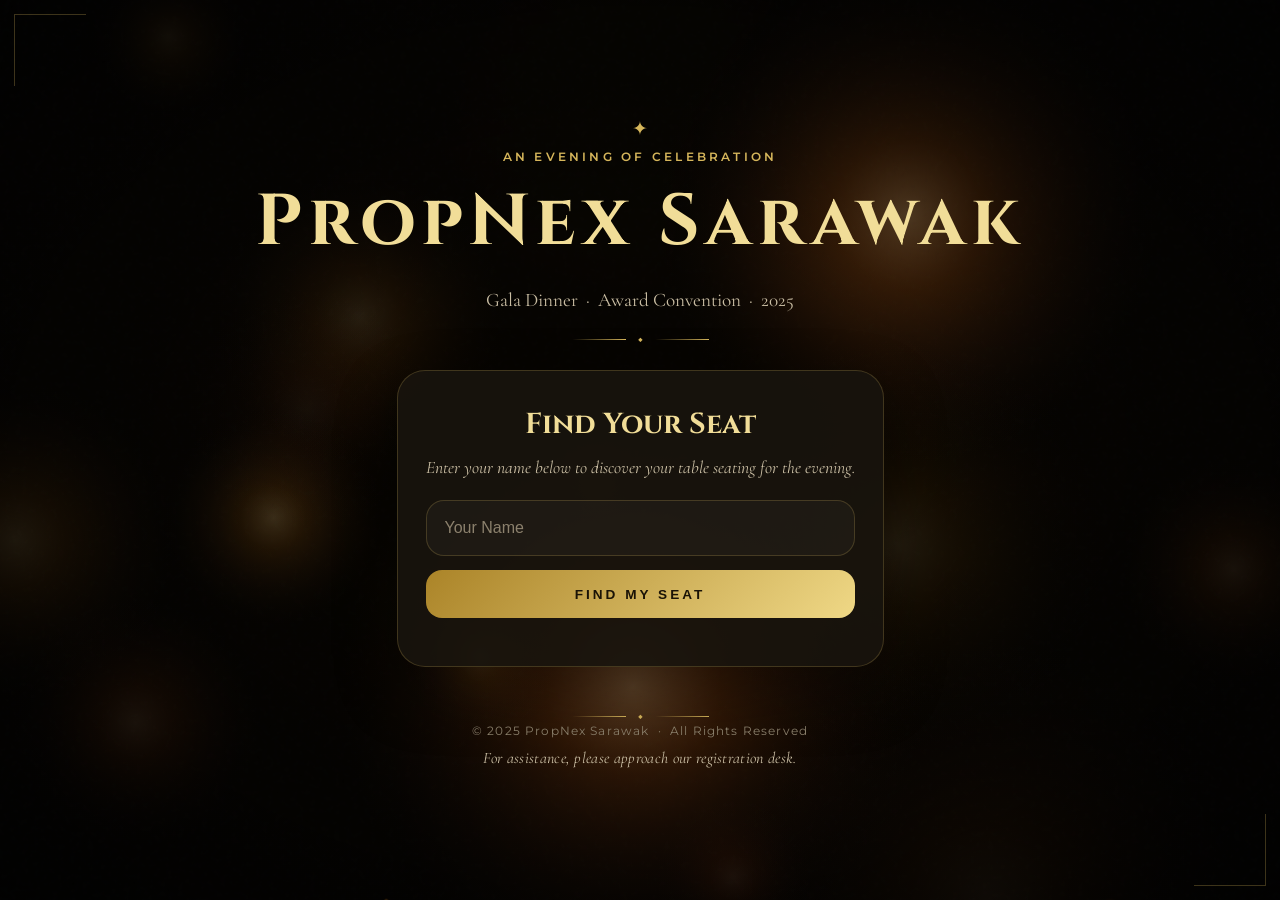
==== commit 8bfc7cf8: "Switch attendance flow to Google Sheets" ====
--- a/index.html
+++ b/index.html
@@ -246,7 +246,7 @@
                     </section>
 
                     <div class="program-actions">
-                        <button type="button" id="programBackButton" class="secondary-btn">Back To Search</button>
+                        <button type="button" id="programBackButton" class="secondary-btn">Back To Table</button>
                     </div>
                 </main>
             </div>
--- a/style.css
+++ b/style.css
@@ -1143,9 +1143,10 @@
     }
 
     .map-actions {
-        justify-content: space-between;
-        gap: 12px;
+        justify-content: center;
+        gap: 10px;
         margin-top: 10px;
+        flex-wrap: wrap;
     }
 
     .minimal-btn-back {
@@ -1153,8 +1154,9 @@
     }
 
     .map-actions .minimal-btn {
-        flex: 1 1 0;
+        flex: 0 1 auto;
         justify-content: center;
+        min-width: 132px;
     }
 
     .admin-row {
@@ -1299,12 +1301,21 @@
     }
 
     .minimal-btn {
-        min-height: 34px;
-        padding: 7px 12px;
-        font-size: 0.68rem;
+        min-height: 30px;
+        padding: 6px 10px;
+        font-size: 0.62rem;
+        gap: 8px;
     }
 
     .map-actions {
-        gap: 10px;
-    }
-}
+        gap: 8px;
+    }
+
+    .map-actions .minimal-btn {
+        min-width: 118px;
+    }
+
+    .minimal-btn::after {
+        font-size: 0.82rem;
+    }
+}
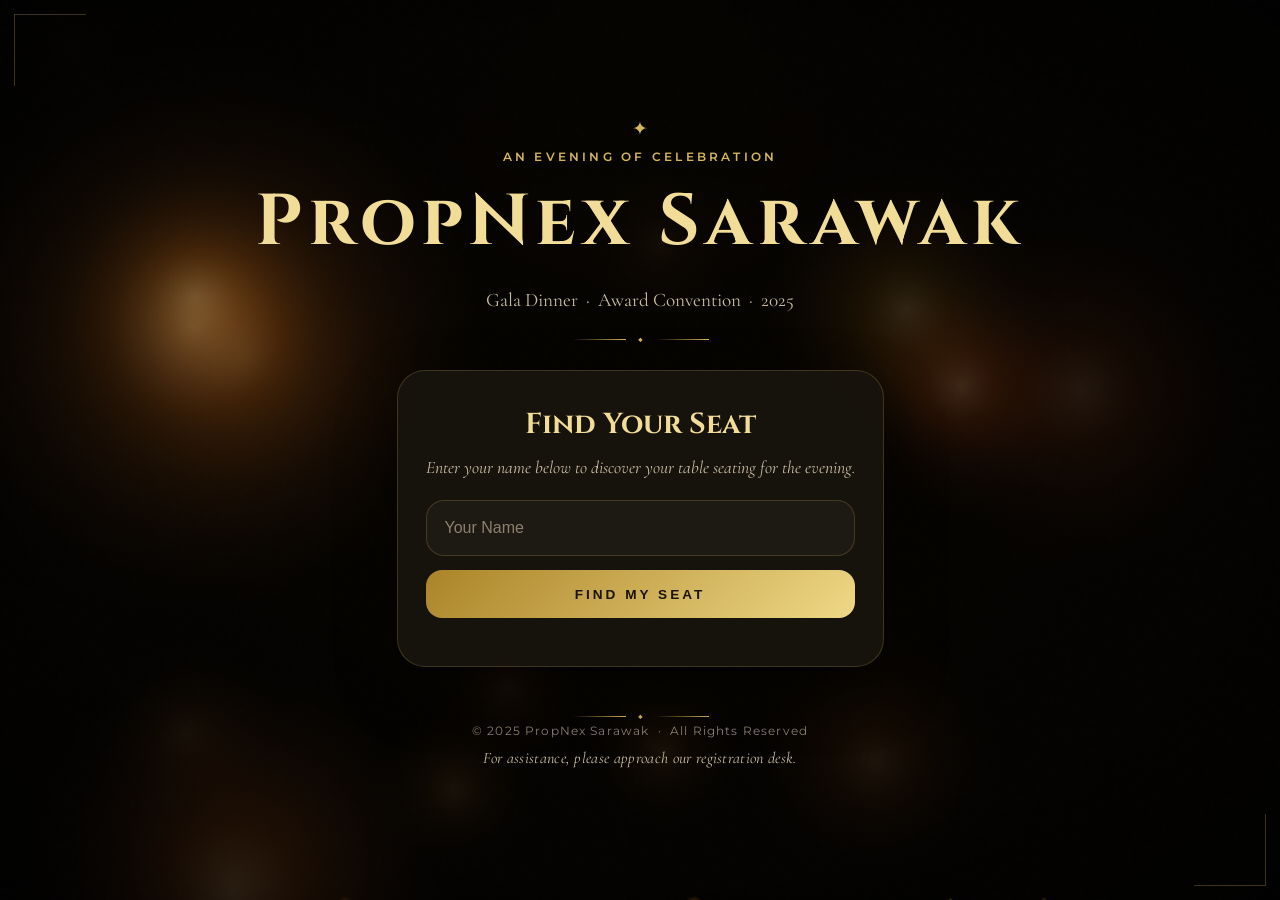
==== commit 7087494f: "Refine seating map to match reference layout" ====
--- a/index.html
+++ b/index.html
@@ -110,36 +110,53 @@
                         <div id="hallMap" class="hall-map">
                             <div class="stage">Stage</div>
 
-                            <div class="vip-row">
-                                <button class="table table-vip" data-table="VIP" type="button"><span class="table-label">VIP</span></button>
-                            </div>
-
                             <div class="aisle"></div>
 
-                            <div class="table-grid">
-                                <div class="table-slot outer-left"><button class="table table-standard" data-table="4" type="button"><span class="table-label">Table 4</span></button></div>
-                                <div class="table-slot inner-left"><button class="table table-standard" data-table="3" type="button"><span class="table-label">Table 3</span></button></div>
-                                <div class="table-slot carpet-slot" aria-hidden="true"></div>
-                                <div class="table-slot inner-right"><button class="table table-standard" data-table="2" type="button"><span class="table-label">Table 2</span></button></div>
-                                <div class="table-slot outer-right"><button class="table table-standard" data-table="1" type="button"><span class="table-label">Table 1</span></button></div>
-
-                                <div class="table-slot outer-left"><button class="table table-standard" data-table="8" type="button"><span class="table-label">Table 8</span></button></div>
-                                <div class="table-slot inner-left"><button class="table table-standard" data-table="7" type="button"><span class="table-label">Table 7</span></button></div>
-                                <div class="table-slot carpet-slot" aria-hidden="true"></div>
-                                <div class="table-slot inner-right"><button class="table table-standard" data-table="6" type="button"><span class="table-label">Table 6</span></button></div>
-                                <div class="table-slot outer-right"><button class="table table-standard" data-table="5" type="button"><span class="table-label">Table 5</span></button></div>
-
-                                <div class="table-slot outer-left"><button class="table table-standard" data-table="12" type="button"><span class="table-label">Table 12</span></button></div>
-                                <div class="table-slot inner-left"><button class="table table-standard" data-table="11" type="button"><span class="table-label">Table 11</span></button></div>
-                                <div class="table-slot carpet-slot" aria-hidden="true"></div>
-                                <div class="table-slot inner-right"><button class="table table-standard" data-table="10" type="button"><span class="table-label">Table 10</span></button></div>
-                                <div class="table-slot outer-right"><button class="table table-standard" data-table="9" type="button"><span class="table-label">Table 9</span></button></div>
-
-                                <div class="table-slot outer-left"><button class="table table-standard" data-table="16" type="button"><span class="table-label">Table 16</span></button></div>
-                                <div class="table-slot inner-left"><button class="table table-standard" data-table="15" type="button"><span class="table-label">Table 15</span></button></div>
-                                <div class="table-slot carpet-slot" aria-hidden="true"></div>
-                                <div class="table-slot inner-right"><button class="table table-standard" data-table="14" type="button"><span class="table-label">Table 14</span></button></div>
-                                <div class="table-slot outer-right"><button class="table table-standard" data-table="13" type="button"><span class="table-label">Table 13</span></button></div>
+                            <div class="table-layout-custom">
+                                <div class="map-row map-row-top">
+                                    <div class="map-group map-group-left">
+                                        <button class="table table-standard" data-table="4" type="button"><span class="table-label">4</span></button>
+                                        <button class="table table-standard" data-table="3" type="button"><span class="table-label">3</span></button>
+                                    </div>
+                                    <div class="map-group map-group-right map-group-main">
+                                        <button class="table table-vip table-main" data-table="VIP" type="button"><span class="table-label">MAIN</span></button>
+                                    </div>
+                                </div>
+
+                                <div class="map-row">
+                                    <div class="map-group map-group-left">
+                                        <button class="table table-standard" data-table="15" type="button"><span class="table-label">15</span></button>
+                                        <button class="table table-standard" data-table="8" type="button"><span class="table-label">8</span></button>
+                                        <button class="table table-standard" data-table="7" type="button"><span class="table-label">7</span></button>
+                                    </div>
+                                    <div class="map-group map-group-right">
+                                        <button class="table table-standard" data-table="2" type="button"><span class="table-label">2</span></button>
+                                        <button class="table table-standard" data-table="1" type="button"><span class="table-label">1</span></button>
+                                    </div>
+                                </div>
+
+                                <div class="map-row">
+                                    <div class="map-group map-group-left">
+                                        <button class="table table-standard" data-table="16" type="button"><span class="table-label">16</span></button>
+                                        <button class="table table-standard" data-table="12" type="button"><span class="table-label">12</span></button>
+                                        <button class="table table-standard" data-table="11" type="button"><span class="table-label">11</span></button>
+                                    </div>
+                                    <div class="map-group map-group-right">
+                                        <button class="table table-standard" data-table="6" type="button"><span class="table-label">6</span></button>
+                                        <button class="table table-standard" data-table="5" type="button"><span class="table-label">5</span></button>
+                                    </div>
+                                </div>
+
+                                <div class="map-row">
+                                    <div class="map-group map-group-left">
+                                        <button class="table table-standard" data-table="14" type="button"><span class="table-label">14</span></button>
+                                        <button class="table table-standard" data-table="13" type="button"><span class="table-label">13</span></button>
+                                    </div>
+                                    <div class="map-group map-group-right">
+                                        <button class="table table-standard" data-table="10" type="button"><span class="table-label">10</span></button>
+                                        <button class="table table-standard" data-table="9" type="button"><span class="table-label">9</span></button>
+                                    </div>
+                                </div>
                             </div>
 
                             <div id="entranceMarker" class="entrance-marker">
--- a/style.css
+++ b/style.css
@@ -465,16 +465,18 @@
     font-size: 1.1rem;
 }
 
+/* stage */
 .hall-map {
     position: relative;
     overflow: hidden;
     min-height: 860px;
     padding: 24px 16px 30px;
+    --aisle-x: 56.8%;
 }
 
 .stage {
-    width: min(620px, calc(100% - 40px));
-    margin: 0 auto 30px;
+    width: min(640px, calc(100% - 46px));
+    margin: 0 auto 24px;
     padding: 18px 20px;
     border-radius: 10px;
     background: linear-gradient(180deg, rgba(175, 145, 62, 0.18), rgba(214, 182, 91, 0.1));
@@ -487,61 +489,98 @@
     text-transform: uppercase;
 }
 
-.vip-row {
-    position: relative;
-    z-index: 2;
-    display: flex;
-    justify-content: center;
-    margin-bottom: 8px;
-}
-
+/* aisle */
 .aisle {
     position: absolute;
     top: 160px;
-    bottom: 82px;
-    left: 50%;
-    width: clamp(36px, 4.6vw, 56px);
+    bottom: 88px;
+    left: var(--aisle-x);
+    width: clamp(32px, 4vw, 44px);
     transform: translateX(-50%);
     border-radius: 0;
     background: linear-gradient(180deg, #86141a, #d8272e 45%, #a4161e);
     box-shadow: inset 0 0 0 1px rgba(255, 240, 240, 0.12), 0 0 30px rgba(216, 39, 46, 0.12);
 }
 
-.table-grid {
+/* EXACT TABLE POSITIONS */
+.table-layout-custom {
     position: relative;
     z-index: 2;
-    display: grid;
-    grid-template-columns: minmax(70px, 1fr) minmax(70px, 1fr) clamp(36px, 4.6vw, 56px) minmax(70px, 1fr) minmax(70px, 1fr);
-    row-gap: 26px;
-    column-gap: clamp(8px, 1.3vw, 16px);
-    align-items: center;
-    width: 100%;
+    width: min(900px, calc(100% - 24px));
+    height: 660px;
     margin: 0 auto;
-    padding: 10px 2px 110px;
-}
-
-.table-slot {
-    display: flex;
-}
-
-.table-slot.outer-left {
-    justify-content: flex-start;
-}
-
-.table-slot.inner-left {
-    justify-content: center;
-}
-
-.table-slot.inner-right {
-    justify-content: center;
-}
-
-.table-slot.outer-right {
-    justify-content: flex-end;
-}
-
-.carpet-slot {
-    pointer-events: none;
+}
+
+.map-row,
+.map-group {
+    position: static;
+    display: block;
+}
+
+.table-layout-custom .table {
+    position: absolute;
+    transform: translate(-50%, -50%);
+}
+
+/* table 4 */
+.table-layout-custom .table[data-table="4"] { left: 25.5%; top: 13.5%; }
+
+/* table 3 */
+.table-layout-custom .table[data-table="3"] { left: 41%; top: 13.5%; }
+
+/* table MAIN */
+.table-layout-custom .table[data-table="VIP"] { left: 79.5%; top: 13.5%; }
+
+/* table 15 */
+.table-layout-custom .table[data-table="15"] { left: 10%; top: 35.5%; }
+
+/* table 8 */
+.table-layout-custom .table[data-table="8"] { left: 25.5%; top: 35.5%; }
+
+/* table 7 */
+.table-layout-custom .table[data-table="7"] { left: 41%; top: 35.5%; }
+
+/* table 16 */
+.table-layout-custom .table[data-table="16"] { left: 10%; top: 57.8%; }
+
+/* table 12 */
+.table-layout-custom .table[data-table="12"] { left: 25.5%; top: 57.8%; }
+
+/* table 11 */
+.table-layout-custom .table[data-table="11"] { left: 41%; top: 57.8%; }
+
+/* table 14 */
+.table-layout-custom .table[data-table="14"] { left: 25.5%; top: 80.2%; }
+
+/* table 13 */
+.table-layout-custom .table[data-table="13"] { left: 41%; top: 80.2%; }
+
+/* table 2 */
+.table-layout-custom .table[data-table="2"] { left: 71.5%; top: 35.5%; }
+
+/* table 1 */
+.table-layout-custom .table[data-table="1"] { left: 87.5%; top: 35.5%; }
+
+/* table 6 */
+.table-layout-custom .table[data-table="6"] { left: 71.5%; top: 57.8%; }
+
+/* table 5 */
+.table-layout-custom .table[data-table="5"] { left: 87.5%; top: 57.8%; }
+
+/* table 10 */
+.table-layout-custom .table[data-table="10"] { left: 71.5%; top: 80.2%; }
+
+/* table 9 */
+.table-layout-custom .table[data-table="9"] { left: 87.5%; top: 80.2%; }
+
+/* main table */
+.table-main {
+    width: calc(var(--table-size) * 1.16);
+}
+
+.table-main .table-label {
+    font-size: 0.94rem;
+    letter-spacing: 0.08em;
 }
 
 .table {
@@ -559,7 +598,7 @@
 }
 
 .table:hover {
-    transform: translateY(-2px);
+    transform: translate(-50%, calc(-50% - 2px));
     border-color: var(--line-strong);
 }
 
@@ -588,12 +627,18 @@
     box-shadow: 0 0 0 4px rgba(214, 182, 91, 0.14), 0 18px 34px rgba(0, 0, 0, 0.26);
 }
 
+/* entrance */
 .entrance-marker {
     position: absolute;
-    left: 50%;
+    left: var(--aisle-x);
     bottom: 16px;
     transform: translateX(-50%);
     z-index: 3;
+}
+
+/* standard tables */
+.table-layout-custom .table:not(.table-main) {
+    width: var(--table-size);
 }
 
 .entrance-pill {
@@ -615,7 +660,7 @@
 
 .walker {
     position: absolute;
-    left: 50%;
+    left: var(--aisle-x);
     bottom: 48px;
     width: var(--walker-size);
     height: var(--walker-size);
@@ -968,6 +1013,7 @@
     }
 }
 
+/* responsive adjustments */
 @media (max-width: 820px) {
     .main-layout {
         gap: 14px;
@@ -978,21 +1024,26 @@
     }
 
     .hall-map {
+        --aisle-x: 56.8%;
         min-height: 920px;
     }
 
-    .table-grid {
-        row-gap: 20px;
-        column-gap: 8px;
-        padding-bottom: 126px;
+    .table-layout-custom {
+        height: 700px;
     }
 
     .aisle {
-        width: 42px;
+        top: 152px;
+        bottom: 84px;
+        width: 38px;
     }
 }
 
 @media (max-width: 640px) {
+    .deco-line {
+        display: none;
+    }
+
     .page-shell {
         padding: 24px 10px 28px;
     }
@@ -1063,30 +1114,24 @@
     }
 
     .hall-map {
+        --aisle-x: 56.8%;
         --table-size: clamp(58px, 18.2vw, 74px);
-        min-height: 820px;
-        padding: 16px 8px 24px;
-    }
-
-    .table-grid {
-        grid-template-columns: 1fr 1fr 30px 1fr 1fr;
-        row-gap: 12px;
-        column-gap: 3px;
-        padding-top: 4px;
-        padding-bottom: 100px;
-    }
-
-    .table-slot.outer-left,
-    .table-slot.inner-left,
-    .table-slot.inner-right,
-    .table-slot.outer-right {
-        justify-content: center;
+        min-height: 700px;
+        padding: 16px 8px 18px;
+    }
+
+    .table-layout-custom {
+        height: 520px;
     }
 
     .aisle {
-        top: 136px;
-        bottom: 70px;
-        width: 30px;
+        top: 126px;
+        bottom: 72px;
+        width: 26px;
+    }
+
+    .table-main {
+        width: calc(var(--table-size) * 1.14);
     }
 
     .stage {
@@ -1097,15 +1142,15 @@
         letter-spacing: 0.1em;
     }
 
-    .vip-row {
-        margin-bottom: 2px;
-    }
-
     .entrance-pill {
-        min-width: 104px;
-        min-height: 38px;
-        padding: 0 16px;
-        font-size: 0.72rem;
+        min-width: 94px;
+        min-height: 34px;
+        padding: 0 14px;
+        font-size: 0.68rem;
+    }
+
+    .entrance-marker {
+        bottom: 10px;
     }
 
     .table-label {
@@ -1143,10 +1188,13 @@
     }
 
     .map-actions {
-        justify-content: center;
-        gap: 10px;
-        margin-top: 10px;
-        flex-wrap: wrap;
+        position: static;
+        justify-content: space-between;
+        align-items: center;
+        gap: 8px;
+        margin-top: 12px;
+        margin-bottom: calc(env(safe-area-inset-bottom, 0px) + 34px);
+        padding-inline: 2px;
     }
 
     .minimal-btn-back {
@@ -1154,9 +1202,9 @@
     }
 
     .map-actions .minimal-btn {
-        flex: 0 1 auto;
+        flex: 0 0 auto;
         justify-content: center;
-        min-width: 132px;
+        min-width: 106px;
     }
 
     .admin-row {
@@ -1169,7 +1217,7 @@
 
     .program-list {
         gap: 8px;
-        max-width: 100%;
+        max-width: 80%;
     }
 
     .program-item {
@@ -1192,8 +1240,15 @@
         margin-top: 14px;
     }
 
+    .program-actions .secondary-btn {
+        min-height: 32px;
+        padding: 7px 12px;
+        font-size: 0.64rem;
+        letter-spacing: 0.1em;
+    }
+
     .page-footer {
-        margin-top: 28px;
+        margin-top: 36px;
     }
 
     .page-footer p {
@@ -1220,6 +1275,10 @@
         padding: 20px 8px 24px;
     }
 
+    .page-footer {
+        margin-top: 42px;
+    }
+
     .hero h1 {
         font-size: clamp(1.72rem, 10.2vw, 2.5rem);
     }
@@ -1246,9 +1305,10 @@
     }
 
     .hall-map {
+        --aisle-x: 56.8%;
         --table-size: clamp(52px, 17vw, 66px);
-        min-height: 748px;
-        padding: 14px 6px 20px;
+        min-height: 626px;
+        padding: 14px 6px 16px;
     }
 
     .stage {
@@ -1257,17 +1317,18 @@
         font-size: 0.9rem;
     }
 
-    .table-grid {
-        grid-template-columns: 1fr 1fr 24px 1fr 1fr;
-        row-gap: 10px;
-        column-gap: 2px;
-        padding-bottom: 92px;
+    .table-layout-custom {
+        height: 468px;
     }
 
     .aisle {
-        top: 124px;
-        bottom: 62px;
-        width: 24px;
+        top: 114px;
+        bottom: 64px;
+        width: 22px;
+    }
+
+    .table-main {
+        width: calc(var(--table-size) * 1.12);
     }
 
     .table-label {
@@ -1276,9 +1337,13 @@
     }
 
     .entrance-pill {
-        min-width: 96px;
-        min-height: 36px;
-        font-size: 0.68rem;
+        min-width: 88px;
+        min-height: 32px;
+        font-size: 0.62rem;
+    }
+
+    .entrance-marker {
+        bottom: 8px;
     }
 
     .table-toast {
@@ -1292,6 +1357,10 @@
         padding: 8px 10px;
     }
 
+    .program-list {
+        max-width: 78%;
+    }
+
     .program-title {
         font-size: 0.9rem;
     }
@@ -1300,22 +1369,31 @@
         font-size: 0.7rem;
     }
 
-    .minimal-btn {
+    .program-actions .secondary-btn {
         min-height: 30px;
         padding: 6px 10px;
-        font-size: 0.62rem;
-        gap: 8px;
+        font-size: 0.6rem;
+    }
+
+    .minimal-btn {
+        min-height: 28px;
+        padding: 5px 9px;
+        font-size: 0.58rem;
+        gap: 6px;
     }
 
     .map-actions {
-        gap: 8px;
+        margin-top: 10px;
+        margin-bottom: calc(env(safe-area-inset-bottom, 0px) + 42px);
+        gap: 6px;
+        padding-inline: 0;
     }
 
     .map-actions .minimal-btn {
-        min-width: 118px;
+        min-width: 92px;
     }
 
     .minimal-btn::after {
-        font-size: 0.82rem;
-    }
-}
+        font-size: 0.72rem;
+    }
+}
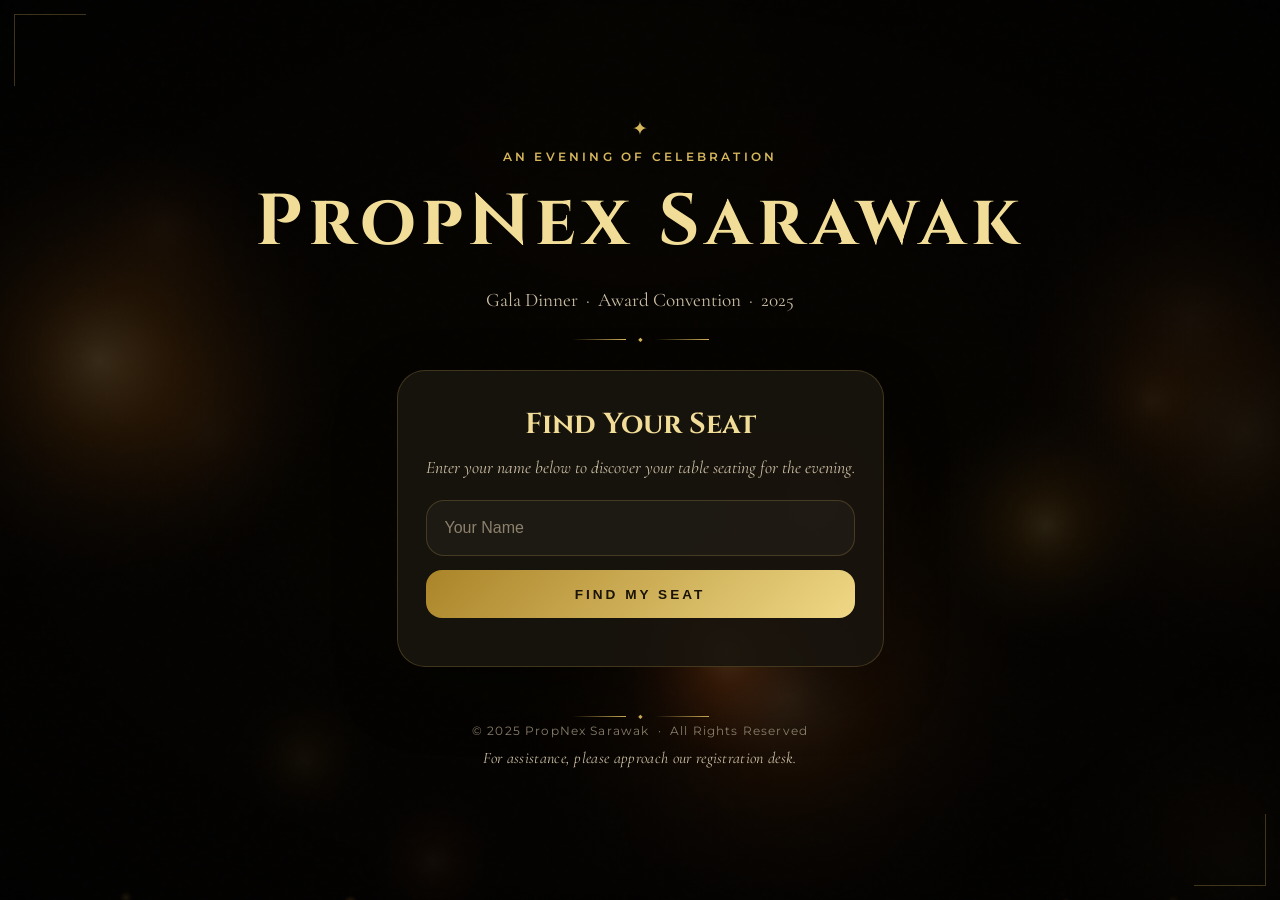
==== commit 36f8c03a: "Add table 17 to seating layout and update data" ====
--- a/index.html
+++ b/index.html
@@ -149,6 +149,7 @@
 
                                 <div class="map-row">
                                     <div class="map-group map-group-left">
+                                        <button class="table table-standard" data-table="17" type="button"><span class="table-label">17</span></button>
                                         <button class="table table-standard" data-table="14" type="button"><span class="table-label">14</span></button>
                                         <button class="table table-standard" data-table="13" type="button"><span class="table-label">13</span></button>
                                     </div>
--- a/style.css
+++ b/style.css
@@ -552,6 +552,9 @@
 /* table 14 */
 .table-layout-custom .table[data-table="14"] { left: 25.5%; top: 80.2%; }
 
+/* table 17 */
+.table-layout-custom .table[data-table="17"] { left: 10%; top: 80.2%; }
+
 /* table 13 */
 .table-layout-custom .table[data-table="13"] { left: 41%; top: 80.2%; }
 
@@ -1025,20 +1028,39 @@
 
     .hall-map {
         --aisle-x: 56.8%;
+        --table-size: clamp(70px, 10vw, 84px);
+        --walker-size: 16px;
         min-height: 920px;
     }
 
     .table-layout-custom {
-        height: 700px;
+        height: 670px;
     }
 
     .aisle {
-        top: 152px;
-        bottom: 84px;
-        width: 38px;
-    }
-}
-
+        top: 154px;
+        bottom: 82px;
+        width: 34px;
+    }
+
+    .table-main {
+        width: calc(var(--table-size) * 1.13);
+    }
+
+    .table-label {
+        font-size: 0.76rem;
+    }
+
+    .table-toast {
+        width: min(194px, calc(100% - 28px));
+        max-width: 194px;
+        padding: 10px 12px;
+        font-size: 0.82rem;
+        line-height: 1.3;
+    }
+}
+
+/* FINAL MOBILE ALIGNMENT FIX */
 @media (max-width: 640px) {
     .deco-line {
         display: none;
@@ -1114,58 +1136,104 @@
     }
 
     .hall-map {
-        --aisle-x: 56.8%;
-        --table-size: clamp(58px, 18.2vw, 74px);
-        min-height: 700px;
+        --aisle-x: 56.6%;
+        --table-size: clamp(45px, 13.4vw, 56px);
+        --walker-size: 14px;
+        min-height: 590px;
         padding: 16px 8px 18px;
     }
 
     .table-layout-custom {
-        height: 520px;
+        height: 500px;
     }
 
     .aisle {
-        top: 126px;
-        bottom: 72px;
-        width: 26px;
+        top: 114px;
+        bottom: 91px;
+        width: 22px;
     }
 
     .table-main {
-        width: calc(var(--table-size) * 1.14);
+        width: calc(var(--table-size) * 1.09);
     }
 
     .stage {
         width: calc(100% - 10px);
-        margin-bottom: 22px;
+        margin-bottom: 12px;
         padding: 14px 14px;
         font-size: 1rem;
         letter-spacing: 0.1em;
     }
 
     .entrance-pill {
-        min-width: 94px;
-        min-height: 34px;
-        padding: 0 14px;
+        min-width: 90px;
+        min-height: 32px;
+        padding: 0 12px;
+        font-size: 0.64rem;
+    }
+
+    .entrance-marker {
+        bottom: 34px;
+    }
+
+    .table-label {
+        font-size: 0.6rem;
+        line-height: 1.2;
+    }
+
+    .table-toast {
+        width: min(156px, calc(100% - 20px));
+        max-width: 156px;
+        padding: 7px 9px;
+        border-radius: 16px;
         font-size: 0.68rem;
-    }
-
-    .entrance-marker {
-        bottom: 10px;
-    }
-
-    .table-label {
-        font-size: 0.72rem;
         line-height: 1.2;
     }
 
-    .table-toast {
-        width: min(188px, calc(100% - 24px));
-        max-width: 188px;
-        padding: 10px 12px;
-        border-radius: 16px;
-        font-size: 0.8rem;
-        line-height: 1.32;
-    }
+    /* MOBILE RIGHT-SIDE CENTER + VERTICAL GAP FIX */
+    /* right-side group centering */
+    /* horizontal gap normalization */
+    /* vertical gap normalization */
+    /* vertical 3mm reduction only */
+    .table-layout-custom {
+        --mobile-h-gap: 16.4%;
+        --mobile-v-step: 18.4%;
+        --mobile-top-y: 15%;
+        --mobile-row2-y: calc(var(--mobile-top-y) + var(--mobile-v-step));
+        --mobile-row3-y: calc(var(--mobile-row2-y) + var(--mobile-v-step));
+        --mobile-row4-y: calc(var(--mobile-row3-y) + var(--mobile-v-step));
+        --mobile-left-a-x: 7%;
+        --mobile-left-b-x: 23.4%;
+        --mobile-left-c-x: calc(var(--mobile-left-b-x) + var(--mobile-h-gap));
+        --mobile-right-a-x: 71.9%;
+        --mobile-right-b-x: calc(var(--mobile-right-a-x) + var(--mobile-h-gap));
+        --mobile-right-center-x: calc((var(--mobile-right-a-x) + var(--mobile-right-b-x)) / 2);
+    }
+
+    .table-layout-custom .table[data-table="4"] { left: var(--mobile-left-b-x); top: var(--mobile-top-y); }
+    .table-layout-custom .table[data-table="3"] { left: var(--mobile-left-c-x); top: var(--mobile-top-y); }
+    .table-layout-custom .table[data-table="VIP"] { left: var(--mobile-right-center-x); top: 12.8%; }
+
+    .table-layout-custom .table[data-table="15"] { left: var(--mobile-left-a-x); top: var(--mobile-row2-y); }
+    .table-layout-custom .table[data-table="8"] { left: var(--mobile-left-b-x); top: var(--mobile-row2-y); }
+    .table-layout-custom .table[data-table="7"] { left: var(--mobile-left-c-x); top: var(--mobile-row2-y); }
+
+    .table-layout-custom .table[data-table="16"] { left: var(--mobile-left-a-x); top: var(--mobile-row3-y); }
+    .table-layout-custom .table[data-table="12"] { left: var(--mobile-left-b-x); top: var(--mobile-row3-y); }
+    .table-layout-custom .table[data-table="11"] { left: var(--mobile-left-c-x); top: var(--mobile-row3-y); }
+
+    .table-layout-custom .table[data-table="14"] { left: var(--mobile-left-b-x); top: var(--mobile-row4-y); }
+    .table-layout-custom .table[data-table="17"] { left: var(--mobile-left-a-x); top: var(--mobile-row4-y); }
+    .table-layout-custom .table[data-table="13"] { left: var(--mobile-left-c-x); top: var(--mobile-row4-y); }
+
+    .table-layout-custom .table[data-table="2"] { left: var(--mobile-right-a-x); top: var(--mobile-row2-y); }
+    .table-layout-custom .table[data-table="1"] { left: var(--mobile-right-b-x); top: var(--mobile-row2-y); }
+
+    .table-layout-custom .table[data-table="6"] { left: var(--mobile-right-a-x); top: var(--mobile-row3-y); }
+    .table-layout-custom .table[data-table="5"] { left: var(--mobile-right-b-x); top: var(--mobile-row3-y); }
+
+    .table-layout-custom .table[data-table="10"] { left: var(--mobile-right-a-x); top: var(--mobile-row4-y); }
+    .table-layout-custom .table[data-table="9"] { left: var(--mobile-right-b-x); top: var(--mobile-row4-y); }
 
     .selected-card {
         margin-top: 10px;
@@ -1305,53 +1373,100 @@
     }
 
     .hall-map {
-        --aisle-x: 56.8%;
-        --table-size: clamp(52px, 17vw, 66px);
-        min-height: 626px;
+        --aisle-x: 56.4%;
+        --table-size: clamp(40px, 12.6vw, 49px);
+        --walker-size: 12px;
+        min-height: 540px;
         padding: 14px 6px 16px;
     }
 
     .stage {
-        margin-bottom: 18px;
+        margin-bottom: 10px;
         padding: 12px;
         font-size: 0.9rem;
     }
 
     .table-layout-custom {
-        height: 468px;
+        height: 454px;
     }
 
     .aisle {
-        top: 114px;
-        bottom: 64px;
-        width: 22px;
+        top: 106px;
+        bottom: 83px;
+        width: 18px;
     }
 
     .table-main {
-        width: calc(var(--table-size) * 1.12);
+        width: calc(var(--table-size) * 1.07);
     }
 
     .table-label {
         width: 88%;
-        font-size: 0.66rem;
+        font-size: 0.52rem;
     }
 
     .entrance-pill {
-        min-width: 88px;
-        min-height: 32px;
+        min-width: 82px;
+        min-height: 30px;
+        font-size: 0.58rem;
+    }
+
+    .entrance-marker {
+        bottom: 27px;
+    }
+
+    .table-toast {
+        width: min(132px, calc(100% - 14px));
+        max-width: 132px;
+        padding: 6px 7px;
         font-size: 0.62rem;
-    }
-
-    .entrance-marker {
-        bottom: 8px;
-    }
-
-    .table-toast {
-        width: min(166px, calc(100% - 18px));
-        max-width: 166px;
-        padding: 9px 10px;
-        font-size: 0.76rem;
-    }
+        line-height: 1.2;
+    }
+
+    /* MOBILE RIGHT-SIDE CENTER + VERTICAL GAP FIX */
+    /* right-side group centering */
+    /* horizontal gap normalization */
+    /* vertical gap normalization */
+    /* vertical 3mm reduction only */
+    .table-layout-custom {
+        --mobile-h-gap: 16%;
+        --mobile-v-step: 18%;
+        --mobile-top-y: 14.2%;
+        --mobile-row2-y: calc(var(--mobile-top-y) + var(--mobile-v-step));
+        --mobile-row3-y: calc(var(--mobile-row2-y) + var(--mobile-v-step));
+        --mobile-row4-y: calc(var(--mobile-row3-y) + var(--mobile-v-step));
+        --mobile-left-a-x: 6.8%;
+        --mobile-left-b-x: 22.8%;
+        --mobile-left-c-x: calc(var(--mobile-left-b-x) + var(--mobile-h-gap));
+        --mobile-right-a-x: 75%;
+        --mobile-right-b-x: calc(var(--mobile-right-a-x) + var(--mobile-h-gap));
+        --mobile-right-center-x: calc((var(--mobile-right-a-x) + var(--mobile-right-b-x)) / 2);
+    }
+
+    .table-layout-custom .table[data-table="4"] { left: var(--mobile-left-b-x); top: var(--mobile-top-y); }
+    .table-layout-custom .table[data-table="3"] { left: var(--mobile-left-c-x); top: var(--mobile-top-y); }
+    .table-layout-custom .table[data-table="VIP"] { left: var(--mobile-right-center-x); top: 12.3%; }
+
+    .table-layout-custom .table[data-table="15"] { left: var(--mobile-left-a-x); top: var(--mobile-row2-y); }
+    .table-layout-custom .table[data-table="8"] { left: var(--mobile-left-b-x); top: var(--mobile-row2-y); }
+    .table-layout-custom .table[data-table="7"] { left: var(--mobile-left-c-x); top: var(--mobile-row2-y); }
+
+    .table-layout-custom .table[data-table="16"] { left: var(--mobile-left-a-x); top: var(--mobile-row3-y); }
+    .table-layout-custom .table[data-table="12"] { left: var(--mobile-left-b-x); top: var(--mobile-row3-y); }
+    .table-layout-custom .table[data-table="11"] { left: var(--mobile-left-c-x); top: var(--mobile-row3-y); }
+
+    .table-layout-custom .table[data-table="14"] { left: var(--mobile-left-b-x); top: var(--mobile-row4-y); }
+    .table-layout-custom .table[data-table="17"] { left: var(--mobile-left-a-x); top: var(--mobile-row4-y); }
+    .table-layout-custom .table[data-table="13"] { left: var(--mobile-left-c-x); top: var(--mobile-row4-y); }
+
+    .table-layout-custom .table[data-table="2"] { left: var(--mobile-right-a-x); top: var(--mobile-row2-y); }
+    .table-layout-custom .table[data-table="1"] { left: var(--mobile-right-b-x); top: var(--mobile-row2-y); }
+
+    .table-layout-custom .table[data-table="6"] { left: var(--mobile-right-a-x); top: var(--mobile-row3-y); }
+    .table-layout-custom .table[data-table="5"] { left: var(--mobile-right-b-x); top: var(--mobile-row3-y); }
+
+    .table-layout-custom .table[data-table="10"] { left: var(--mobile-right-a-x); top: var(--mobile-row4-y); }
+    .table-layout-custom .table[data-table="9"] { left: var(--mobile-right-b-x); top: var(--mobile-row4-y); }
 
     .program-item {
         padding: 8px 10px;
